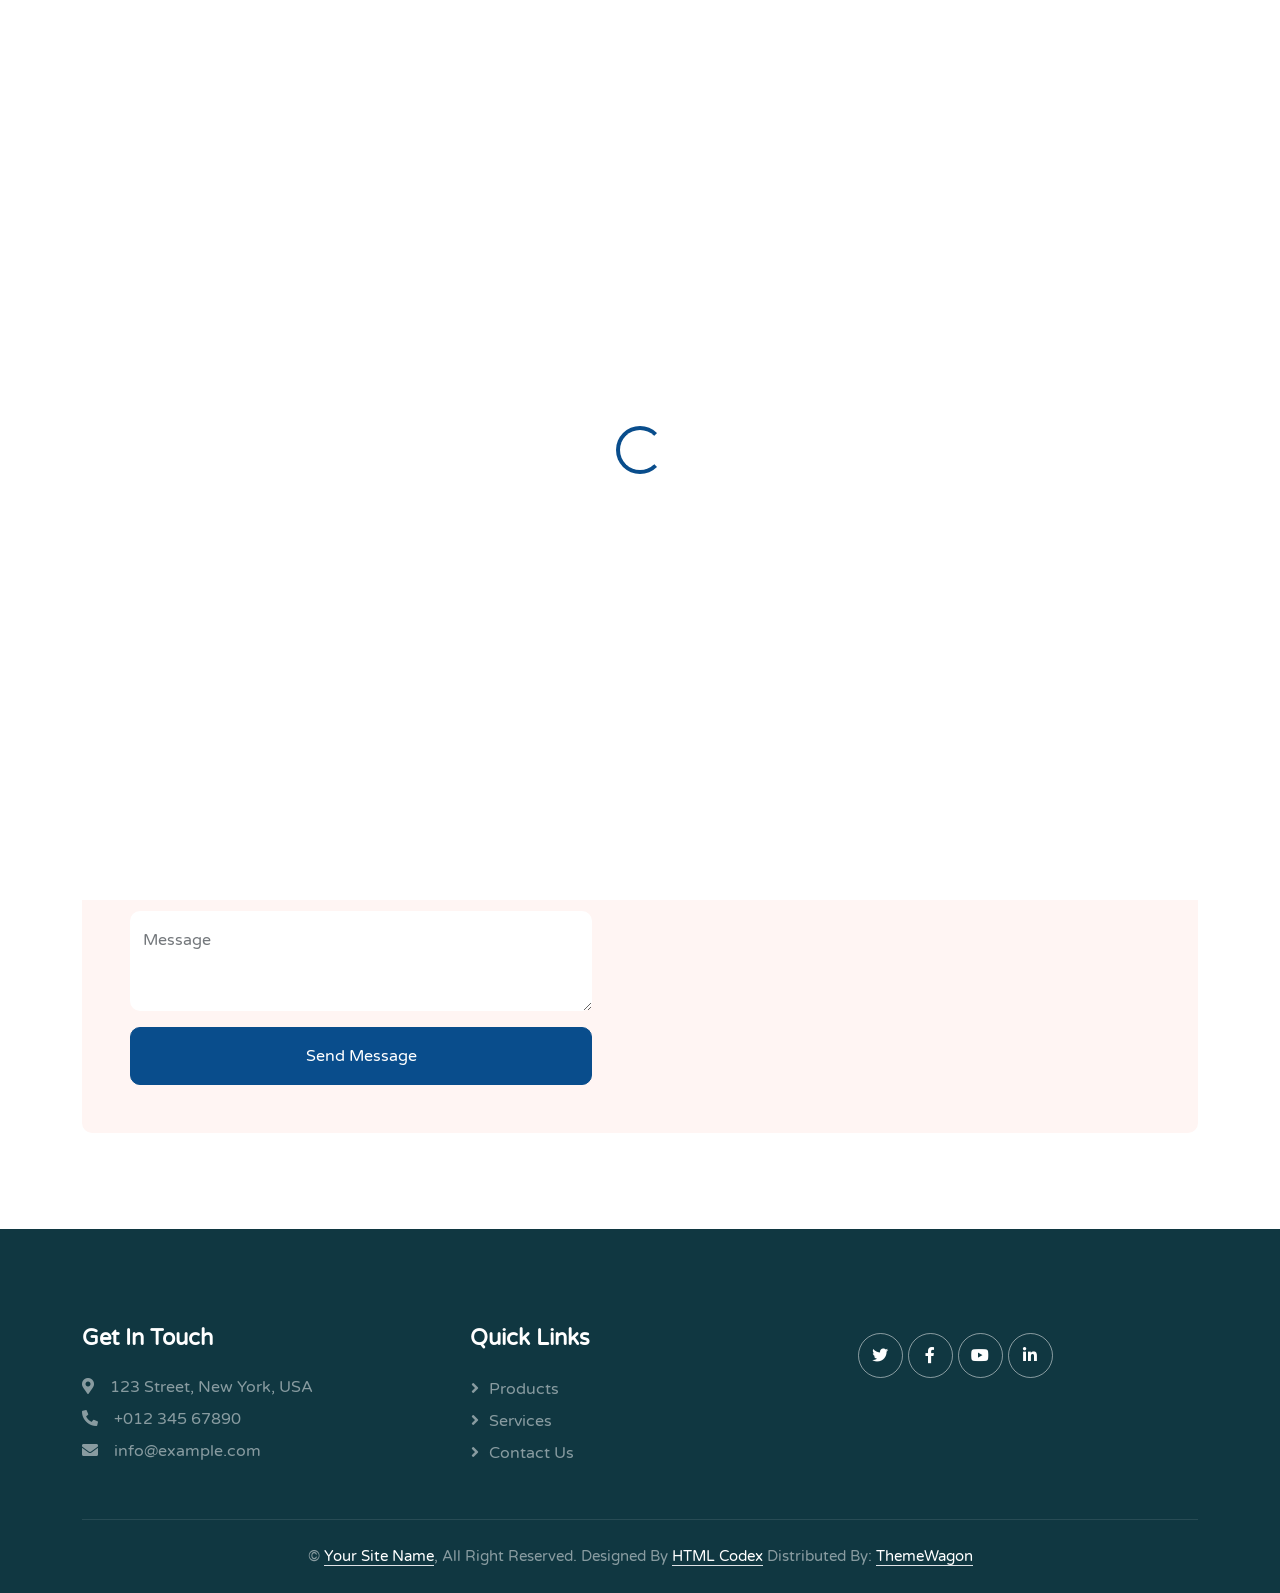
==== contact.html @ 02385065 "Add files via upload" ====
<!DOCTYPE html>
<html lang="en">

<head>
    <meta charset="utf-8">
    <title>JUNIUS - Preschool Website Template</title>
    <meta content="width=device-width, initial-scale=1.0" name="viewport">
    <meta content="" name="keywords">
    <meta content="" name="description">

    <!-- Favicon -->
    <link href="img/favicon.ico" rel="icon">

    <!-- Google Web Fonts -->
    <link rel="preconnect" href="https://fonts.googleapis.com">
    <link rel="preconnect" href="https://fonts.gstatic.com" crossorigin>
    <link href="https://fonts.googleapis.com/css2?family=Lato:ital,wght@0,100;0,300;0,400;0,700;0,900;1,100;1,300;1,400;1,700;1,900&family=Varela+Round&display=swap" rel="stylesheet">
    <!-- Icon Font Stylesheet -->
    <link href="https://cdnjs.cloudflare.com/ajax/libs/font-awesome/5.10.0/css/all.min.css" rel="stylesheet">
    <link href="https://cdn.jsdelivr.net/npm/bootstrap-icons@1.4.1/font/bootstrap-icons.css" rel="stylesheet">

    <!-- Libraries Stylesheet -->
    <link href="lib/animate/animate.min.css" rel="stylesheet">
    <link href="lib/owlcarousel/assets/owl.carousel.min.css" rel="stylesheet">

    <!-- Customized Bootstrap Stylesheet -->
    <link href="css/bootstrap.min.css" rel="stylesheet">

    <!-- Template Stylesheet -->
    <link href="css/style.css" rel="stylesheet">
</head>

<body>
    <div class="container-xxl bg-white p-0">
        <!-- Spinner Start -->
        <div id="spinner" class="show bg-white position-fixed translate-middle w-100 vh-100 top-50 start-50 d-flex align-items-center justify-content-center">
            <div class="spinner-border text-primary" style="width: 3rem; height: 3rem;" role="status">
                <span class="sr-only">Loading...</span>
            </div>
        </div>
        <!-- Spinner End -->


        <!-- Navbar Start -->
        <nav class="navbar navbar-expand-lg bg-white navbar-light sticky-top px-4 px-lg-5 py-lg-0">
            <a href="index.html" class="navbar-brand">
                <img src="img/logo-junius.svg" alt="JUNIUS" />
            </a>
            <button type="button" class="navbar-toggler" data-bs-toggle="collapse" data-bs-target="#navbarCollapse">
                <span class="navbar-toggler-icon"></span>
            </button>
            <div class="collapse navbar-collapse" id="navbarCollapse">
                <div class="navbar-nav mx-auto">
                    <a href="index.html" class="nav-item nav-link">Home</a>
                    <a href="classes.html" class="nav-item nav-link">Products</a>
                    <a href="classes.html" class="nav-item nav-link">Services</a>
                    <!-- <div class="nav-item dropdown">
                        <a href="#" class="nav-link dropdown-toggle" data-bs-toggle="dropdown">Pages</a>
                        <div class="dropdown-menu rounded-0 rounded-bottom border-0 shadow-sm m-0">
                            <a href="facility.html" class="dropdown-item">School Facilities</a>
                            <a href="team.html" class="dropdown-item">Popular Teachers</a>
                            <a href="call-to-action.html" class="dropdown-item">Become A Teachers</a>
                            <a href="appointment.html" class="dropdown-item">Make Appointment</a>
                            <a href="testimonial.html" class="dropdown-item">Testimonial</a>
                            <a href="404.html" class="dropdown-item">404 Error</a>
                        </div>
                    </div> -->
                    <a href="contact.html" class="nav-item nav-link active">Contact Us</a>
                </div>
                <a class="btn btn-primary whatsapp-link rounded-pill py-sm-2 px-sm-3" href="">
                    <img src="img/whatsapp.svg" alt="" />
                    Chat with us.
                </a>
            </div>
        </nav>
        <!-- Navbar End -->


        <!-- Page Header End -->
        <div class="container-xxl py-5 page-header position-relative mb-5 contact-banner">
            <div class="container py-5">
                <h1 class="display-2 text-white animated slideInDown">Contact Us</h1>
            </div>
        </div>
        <!-- Page Header End -->


        <!-- Contact Start -->
        <div class="container-xxl py-5">
            <div class="container">
                <div class="row g-4 mb-5">
                    <div class="col-md-6 col-lg-4 text-center wow fadeInUp" data-wow-delay="0.1s">
                        <div class="bg-light rounded-circle d-inline-flex align-items-center justify-content-center mb-4" style="width: 75px; height: 75px;">
                            <i class="fa fa-map-marker-alt fa-2x text-primary"></i>
                        </div>
                        <h6>123 Street, New York, USA</h6>
                    </div>
                    <div class="col-md-6 col-lg-4 text-center wow fadeInUp" data-wow-delay="0.3s">
                        <div class="bg-light rounded-circle d-inline-flex align-items-center justify-content-center mb-4" style="width: 75px; height: 75px;">
                            <i class="fa fa-envelope-open fa-2x text-primary"></i>
                        </div>
                        <h6>info@example.com</h6>
                    </div>
                    <div class="col-md-6 col-lg-4 text-center wow fadeInUp" data-wow-delay="0.5s">
                        <div class="bg-light rounded-circle d-inline-flex align-items-center justify-content-center mb-4" style="width: 75px; height: 75px;">
                            <i class="fa fa-phone-alt fa-2x text-primary"></i>
                        </div>
                        <h6>+012 345 6789</h6>
                    </div>
                </div>
                <div class="bg-light rounded">
                    <div class="row g-0">
                        <div class="col-lg-6 wow fadeIn" data-wow-delay="0.1s">
                            <div class="h-100 d-flex flex-column justify-content-center p-5">
                                <form>
                                    <div class="row g-3">
                                        <div class="col-sm-12">
                                            <div class="form-floating">
                                                <input type="text" class="form-control border-0" id="name" placeholder="Your Name">
                                                <label for="name">Your Name</label>
                                            </div>
                                        </div>
                                        <div class="col-sm-12">
                                            <div class="form-floating">
                                                <input type="email" class="form-control border-0" id="email" placeholder="Your Email">
                                                <label for="email">Your Email</label>
                                            </div>
                                        </div>
                                        <div class="col-12">
                                            <div class="form-floating">
                                                <input type="text" class="form-control border-0" id="subject" placeholder="Subject">
                                                <label for="subject">Your Phone Number</label>
                                            </div>
                                        </div>
                                        <div class="col-12">
                                            <div class="form-floating">
                                                <textarea class="form-control border-0" placeholder="Leave a message here" id="message" style="height: 100px"></textarea>
                                                <label for="message">Message</label>
                                            </div>
                                        </div>
                                        <div class="col-12">
                                            <button class="btn btn-primary w-100 py-3" type="submit">Send Message</button>
                                        </div>
                                    </div>
                                </form>
                            </div>
                        </div>
                        <div class="col-lg-6 wow fadeIn" data-wow-delay="0.5s" style="min-height: 400px;">
                            <div class="position-relative h-100">
                                <iframe class="position-relative rounded w-100 h-100"
                                src="https://www.google.com/maps/embed?pb=!1m18!1m12!1m3!1d3001156.4288297426!2d-78.01371936852176!3d42.72876761954724!2m3!1f0!2f0!3f0!3m2!1i1024!2i768!4f13.1!3m3!1m2!1s0x4ccc4bf0f123a5a9%3A0xddcfc6c1de189567!2sNew%20York%2C%20USA!5e0!3m2!1sen!2sbd!4v1603794290143!5m2!1sen!2sbd"
                                frameborder="0" style="min-height: 400px; border:0;" allowfullscreen="" aria-hidden="false"
                                tabindex="0"></iframe>
                            </div>
                        </div>
                    </div>
                </div>
            </div>
        </div>
        <!-- Contact End -->


        <!-- Footer Start -->
        <div class="container-fluid bg-dark text-white-50 footer pt-5 mt-5 wow fadeIn" data-wow-delay="0.1s">
            <div class="container py-5">
                <div class="row g-5">
                    <div class="col-lg-4 col-md-6">
                        <h3 class="text-white mb-4">Get In Touch</h3>
                        <p class="mb-2"><i class="fa fa-map-marker-alt me-3"></i>123 Street, New York, USA</p>
                        <p class="mb-2"><i class="fa fa-phone-alt me-3"></i>+012 345 67890</p>
                        <p class="mb-2"><i class="fa fa-envelope me-3"></i>info@example.com</p>
                    </div>
                    <div class="col-lg-4 col-md-6">
                        <h3 class="text-white mb-4">Quick Links</h3>
                        <a class="btn btn-link text-white-50" href="">Products</a>
                        <a class="btn btn-link text-white-50" href="">Services</a>
                        <a class="btn btn-link text-white-50" href="">Contact Us</a>
                    </div>
                    <div class="col-lg-4 col-md-6 di-flex justify-content-end">
                        <div class="d-flex pt-2">
                            <a class="btn btn-outline-light btn-social" href=""><i class="fab fa-twitter"></i></a>
                            <a class="btn btn-outline-light btn-social" href=""><i class="fab fa-facebook-f"></i></a>
                            <a class="btn btn-outline-light btn-social" href=""><i class="fab fa-youtube"></i></a>
                            <a class="btn btn-outline-light btn-social" href=""><i class="fab fa-linkedin-in"></i></a>
                        </div>
                    </div>
                </div>
            </div>
            <div class="container">
                <div class="copyright">
                    <div class="row justify-content-center">
                        <div class="col-md-12 text-center mb-3 mb-md-0">
                            &copy; <a class="border-bottom" href="#">Your Site Name</a>, All Right Reserved. 
							
							<!--/*** This template is free as long as you keep the footer author’s credit link/attribution link/backlink. If you'd like to use the template without the footer author’s credit link/attribution link/backlink, you can purchase the Credit Removal License from "https://htmlcodex.com/credit-removal". Thank you for your support. ***/-->
							Designed By <a class="border-bottom" href="https://htmlcodex.com">HTML Codex</a>
                            Distributed By: <a class="border-bottom" href="https://themewagon.com" target="_blank">ThemeWagon</a>
                        </div>
                    </div>
                </div>
            </div>
        </div>
        <!-- Footer End -->


        <!-- Back to Top -->
        <a href="#" class="btn btn-lg btn-primary btn-lg-square back-to-top"><i class="bi bi-arrow-up"></i></a>
    </div>

    <!-- JavaScript Libraries -->
    <script src="https://code.jquery.com/jquery-3.4.1.min.js"></script>
    <script src="https://cdn.jsdelivr.net/npm/bootstrap@5.0.0/dist/js/bootstrap.bundle.min.js"></script>
    <script src="lib/wow/wow.min.js"></script>
    <script src="lib/easing/easing.min.js"></script>
    <script src="lib/waypoints/waypoints.min.js"></script>
    <script src="lib/owlcarousel/owl.carousel.min.js"></script>

    <!-- Template Javascript -->
    <script src="js/main.js"></script>
</body>

</html>
---- css/style.css ----
/********** Template CSS **********/
:root {
    --primary: #094d8c;
    --light: #FFF5F3;
    --dark: #103741;
}
:focus {
    outline: none !important;
    box-shadow: none !important;
}
.back-to-top {
    position: fixed;
    display: none;
    right: 45px;
    bottom: 45px;
    z-index: 99;
}
img {
    max-width: 100%;
    height: auto;
}
.theme-color{
    color: var(--primary);
}
.height-100vh{
    height: 100vh;
}
.loader-cell{
    width: 100%;
    height: 8px;
    border-radius: 20px;
    background-color: #ddd;
    position: relative;
}
.loader-in{
    border-radius: 20px;
    background-color: var(--primary);
    width: 50%;
    height: 100%;
}
.coming-soon-section{
    background-image: url(../img/banner.png);
    background-size: contain;
    background-position: center;
    position: relative;
}
.coming-soon-section:after{
    position: absolute;
    content: "";
    width: 100%;
    height: 100%;
    top: 0;
    left: 0;
    background-color: rgba(255, 255, 255, .8);
}
.row-progerss{
    position: relative;
    z-index: 12;
}
h3{
    font-size: 1.40rem;
}
.carousel-banner .owl-prev:hover,
.carousel-banner .owl-next:hover
{
    color: #fff !important;
}
/*** Spinner ***/
.bg-red{
    background-color: #dc1f26;
}
.bg-purple{
    background-color: #415daa;
}
.text-red{
    color: #dc1f26;
}
.text-purple{
    color: #415daa;
}
#spinner {
    opacity: 0;
    visibility: hidden;
    transition: opacity .5s ease-out, visibility 0s linear .5s;
    z-index: 99999;
}

#spinner.show {
    transition: opacity .5s ease-out, visibility 0s linear 0s;
    visibility: visible;
    opacity: 1;
}
.navbar-brand{
    display: block;
    width: 130px;
}
.navbar-brand img{
    width: 100%;
    height: auto;
}
.whatsapp-link{
    display: flex;
    align-items: center;
    color: var(--dark);
    font-weight: 500;
}
.whatsapp-link img{
    width: 25px;
    margin-right: 10px;
}
.nav-item{
    position: relative;
}
.nav-item:after{
    position: absolute;
    bottom: 0;
    height: 0;
    width: 100%;
    left: 0;
    content: '';
    background-color: transparent;
    transition: .1s ease-out;
}
.nav-item:hover:after,
.nav-item.active:after{
    background-color: var(--primary);
    height: 4px;
}

/*** Button ***/
.btn {
    font-weight: 500;
    transition: .5s;
}

.btn.btn-primary {
    color: #FFFFFF;
}

.btn-square {
    width: 38px;
    height: 38px;
}

.btn-sm-square {
    width: 32px;
    height: 32px;
}

.btn-lg-square {
    width: 48px;
    height: 48px;
}

.btn-square,
.btn-sm-square,
.btn-lg-square {
    padding: 0;
    display: flex;
    align-items: center;
    justify-content: center;
    font-weight: normal;
    border-radius: 50px;
}


/*** Heading ***/
h1,
h2,
h3,
h4,
.h1,
.h2,
.h3,
.h4,
.display-1,
.display-2,
.display-3,
.display-4,
.display-5,
.display-6 {
    font-family: "Varela Round", sans-serif;
    font-weight: 700;
}

h5,
h6,
.h5,
.h6 {
    font-weight: 600;
}

.font-secondary {
    font-family: "Varela Round", sans-serif;
}


/*** Navbar ***/
.navbar .navbar-nav .nav-link {
    padding: 30px 15px;
    color: var(--dark);
    font-weight: 500;
    outline: none;
}

.navbar .navbar-nav .nav-link:hover,
.navbar .navbar-nav .nav-link.active {
    color: var(--primary);
}

.navbar.sticky-top {
    top: -100px;
    transition: .5s;
}

.navbar .dropdown-toggle::after {
    border: none;
    content: "\f107";
    font-family: "Font Awesome 5 Free";
    font-weight: 900;
    vertical-align: middle;
    margin-left: 5px;
    transition: .5s;
}

.navbar .dropdown-toggle[aria-expanded=true]::after {
    transform: rotate(-180deg);
}

@media (max-width: 991.98px) {
    .navbar .navbar-nav .nav-link  {
        margin-right: 0;
        padding: 10px 0;
    }

    .navbar .navbar-nav {
        margin-top: 15px;
        border-top: 1px solid #EEEEEE;
    }
}

@media (min-width: 992px) {
    .navbar .nav-item .dropdown-menu {
        display: block;
        top: calc(100% - 15px);
        margin-top: 0;
        opacity: 0;
        visibility: hidden;
        transition: .5s;
        
    }

    .navbar .nav-item:hover .dropdown-menu {
        top: 100%;
        visibility: visible;
        transition: .5s;
        opacity: 1;
    }
}


/*** Header ***/
.header-carousel::before,
.header-carousel::after,
.page-header::before,
.page-header::after {
    position: absolute;
    content: "";
    width: 100%;
    height: 10px;
    top: 0;
    left: 0;
    background: url(../img/bg-header-top.png) center center repeat-x;
    z-index: 1;
    display: none;
}

.header-carousel::after,
.page-header::after {
    height: 19px;
    top: auto;
    bottom: 0;
    background: url(../img/bg-header-bottom.png) center center repeat-x;
}

@media (max-width: 768px) {
    .header-carousel .owl-carousel-item {
        position: relative;
        min-height: 500px;
    }
    
    .header-carousel .owl-carousel-item img {
        position: absolute;
        width: 100%;
        height: 100%;
        object-fit: cover;
    }

    .header-carousel .owl-carousel-item p {
        font-size: 16px !important;
        font-weight: 400 !important;
    }

    .header-carousel .owl-carousel-item h1 {
        font-size: 30px;
        font-weight: 600;
    }
}

.header-carousel .owl-nav {
    position: absolute;
    bottom: 40px;
    left: 40px;
    display: flex;
    column-gap: 15px;
}

.header-carousel .owl-nav .owl-prev,
.header-carousel .owl-nav .owl-next {
    margin:0;
    width: 45px;
    height: 45px;
    padding-top: 4px;
    display: flex;
    align-items: center;
    justify-content: center;
    color: var(--dark);
    background: #fff;
    border: 1px solid #FFFFFF;
    border-radius: 45px;
    font-size: 22px;
    transition: .5s;
}
.header-carousel .owl-nav .owl-prev{
    padding-right: 4px;
}
.header-carousel .owl-nav .owl-next{
    padding-left: 4px;
}

.header-carousel .owl-nav .owl-prev:hover,
.header-carousel .owl-nav .owl-next:hover {
    background: var(--primary);
    border-color: var(--primary);
}

.page-header {
    background: linear-gradient(rgba(0, 0, 0, .2), rgba(0, 0, 0, .2)), url(../img/carousel-1.jpg) center center no-repeat;
    background-size: cover;
}

.breadcrumb-item + .breadcrumb-item::before {
    color: rgba(255, 255, 255, .5);
}


/*** Facility ***/
.facility-item .facility-icon {
    position: relative;
    margin: 0 auto;
    width: 100px;
    height: 100px;
    border-radius: 100px;
    display: flex;
    align-items: center;
    justify-content: center;
}

.facility-item .facility-icon::before {
    position: absolute;
    content: "";
    width: 100%;
    height: 100%;
    top: 0;
    left: 0;
    background: rgba(255, 255, 255, .9);
    transition: .5s;
    z-index: 1;
}

.facility-item .facility-icon span {
    position: absolute;
    content: "";
    width: 15px;
    height: 30px;
    top: 0;
    left: 0;
    border-radius: 50%;
}

.facility-item .facility-icon span:last-child {
    left: auto;
    right: 0;
}

.facility-item .facility-icon i {
    position: relative;
    z-index: 2;
}

.facility-item .facility-text {
    position: relative;
    min-height: 250px;
    padding: 30px;
    border-radius: 100%;
    display: flex;
    text-align: center;
    justify-content: center;
    flex-direction: column;
}

.facility-item .facility-text::before {
    position: absolute;
    content: "";
    width: 100%;
    height: 100%;
    top: 0;
    left: 0;
    background: rgba(255, 255, 255, .9);
    transition: .5s;
    z-index: 1;
}

.facility-item .facility-text * {
    position: relative;
    z-index: 2;
}

.facility-item:hover .facility-icon::before,
.facility-item:hover .facility-text::before {
    background: transparent;
}

.facility-item * {
    transition: .5s;
}

.facility-item:hover * {
    color: #FFFFFF !important;
}


/*** About ***/
.about-img img {
    transition: .5s;
}

.about-img img:hover {
    background: var(--primary) !important;
}


/*** Classes ***/
.classes-item {
    transition: .5s;
}

.classes-item:hover {
    margin-top: -10px;
}


/*** Team ***/
.team-item .team-text {
    position: absolute;
    width: 250px;
    height: 250px;
    bottom: 0;
    right: 0;
    display: flex;
    align-items: center;
    justify-content: center;
    flex-direction: column;
    background: #FFFFFF;
    border: 17px solid var(--light);
    border-radius: 250px;
    transition: .5s;
}

.team-item:hover .team-text {
    border-color: var(--primary);
}


/*** Testimonial ***/
.testimonial-carousel {
    padding-left: 1.5rem;
    padding-right: 1.5rem;
}

@media (min-width: 576px) {
    .testimonial-carousel {
        padding-left: 4rem;
        padding-right: 4rem;
    }
}

.testimonial-carousel .testimonial-item .border {
    border: 1px dashed rgba(0, 185, 142, .3) !important;
}

.testimonial-carousel .owl-nav {
    position: absolute;
    width: 100%;
    height: 45px;
    top: 50%;
    left: 0;
    transform: translateY(-50%);
    display: flex;
    justify-content: space-between;
    z-index: 1;
}

.testimonial-carousel .owl-nav .owl-prev,
.testimonial-carousel .owl-nav .owl-next {
    position: relative;
    width: 45px;
    height: 45px;
    display: flex;
    align-items: center;
    justify-content: center;
    color: #FFFFFF;
    background: var(--primary);
    border-radius: 45px;
    font-size: 20px;
    transition: .5s;
}

.testimonial-carousel .owl-nav .owl-prev:hover,
.testimonial-carousel .owl-nav .owl-next:hover {
    background: var(--dark);
}


/*** Footer ***/
.footer .btn.btn-social {
    margin-right: 5px;
    width: 45px;
    height: 45px;
    display: flex;
    align-items: center;
    justify-content: center;
    color: #FFFFFF;
    border: 1px solid rgba(255,255,255,0.5);
    border-radius: 45px;
    transition: .3s;
}

.footer .btn.btn-social:hover {
    border-color: var(--primary);
    background: var(--primary);
}

.footer .btn.btn-link {
    display: block;
    margin-bottom: 5px;
    padding: 0;
    text-align: left;
    font-size: 16px;
    font-weight: normal;
    text-transform: capitalize;
    transition: .3s;
}

.footer .btn.btn-link::before {
    position: relative;
    content: "\f105";
    font-family: "Font Awesome 5 Free";
    font-weight: 900;
    margin-right: 10px;
}

.footer .btn.btn-link:hover {
    color: var(--primary) !important;
    letter-spacing: 1px;
    box-shadow: none;
}

.footer .form-control {
    border-color: rgba(255,255,255,0.5);
}

.footer .copyright {
    padding: 25px 0;
    font-size: 15px;
    border-top: 1px solid rgba(256, 256, 256, .1);
}

.footer .copyright a {
    color: #FFFFFF;
}

.footer .footer-menu a {
    margin-right: 15px;
    padding-right: 15px;
    border-right: 1px solid rgba(255, 255, 255, .1);
}

.footer .copyright a:hover,
.footer .footer-menu a:hover {
    color: var(--primary) !important;
}

.footer .footer-menu a:last-child {
    margin-right: 0;
    padding-right: 0;
    border-right: none;
}
.contact-banner{
    background-color: #415daa;
}
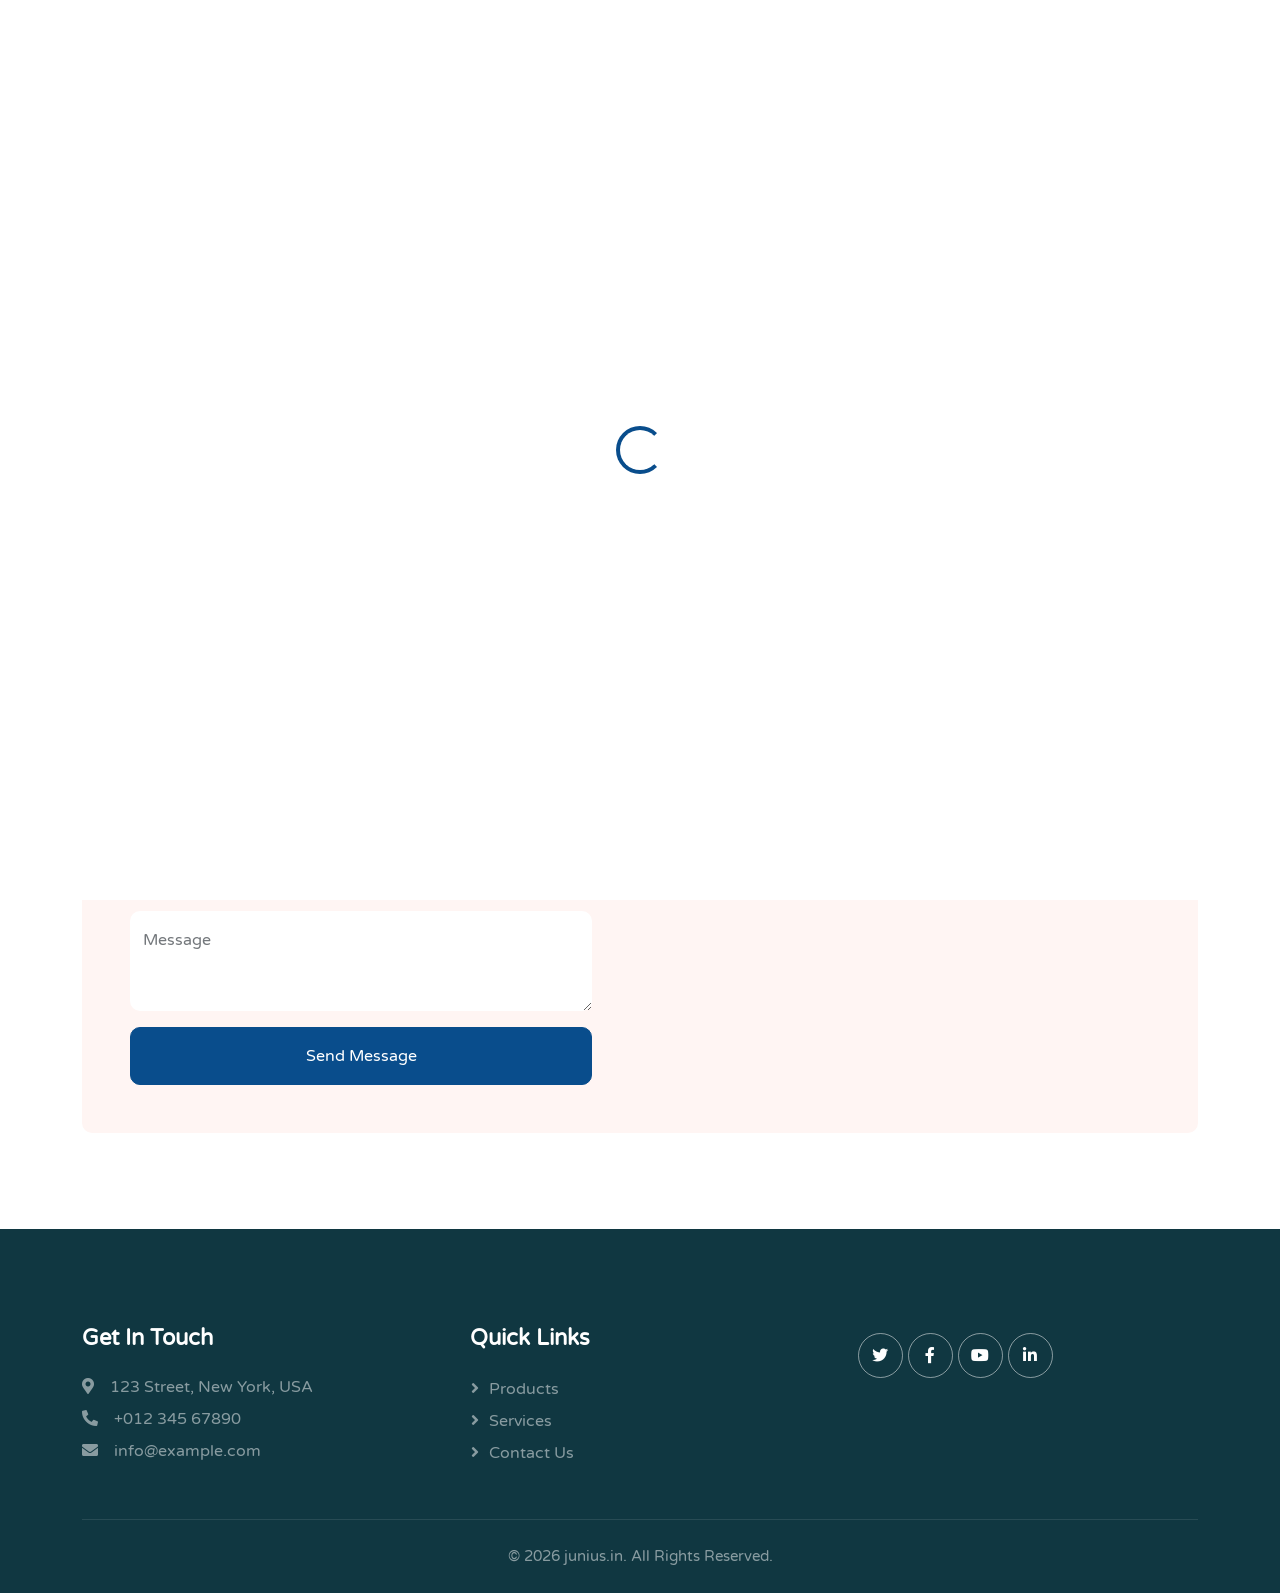
==== commit 62099ea6: "Add files via upload" ====
--- a/contact.html
+++ b/contact.html
@@ -190,11 +190,7 @@
                 <div class="copyright">
                     <div class="row justify-content-center">
                         <div class="col-md-12 text-center mb-3 mb-md-0">
-                            &copy; <a class="border-bottom" href="#">Your Site Name</a>, All Right Reserved. 
-							
-							<!--/*** This template is free as long as you keep the footer author’s credit link/attribution link/backlink. If you'd like to use the template without the footer author’s credit link/attribution link/backlink, you can purchase the Credit Removal License from "https://htmlcodex.com/credit-removal". Thank you for your support. ***/-->
-							Designed By <a class="border-bottom" href="https://htmlcodex.com">HTML Codex</a>
-                            Distributed By: <a class="border-bottom" href="https://themewagon.com" target="_blank">ThemeWagon</a>
+                            &copy; 2026 junius.in. All Rights Reserved.    
                         </div>
                     </div>
                 </div>
--- a/css/style.css
+++ b/css/style.css
@@ -64,6 +64,13 @@
 .carousel-banner .owl-next:hover
 {
     color: #fff !important;
+}
+.btn-whatsapp{
+    background-color: #25D366;
+    color: #fff !important;
+}
+.btn-whatsapp:hover, .btn-whatsapp:focus{
+    background-color: #3aef7c;
 }
 /*** Spinner ***/
 .bg-red{
@@ -568,12 +575,15 @@
     font-family: "Font Awesome 5 Free";
     font-weight: 900;
     margin-right: 10px;
+    transition: .3s;
 }
 
 .footer .btn.btn-link:hover {
-    color: var(--primary) !important;
-    letter-spacing: 1px;
+    color: #fff !important;
     box-shadow: none;
+}
+.footer .btn.btn-link:hover:before {
+    margin-right: 15px;
 }
 
 .footer .form-control {
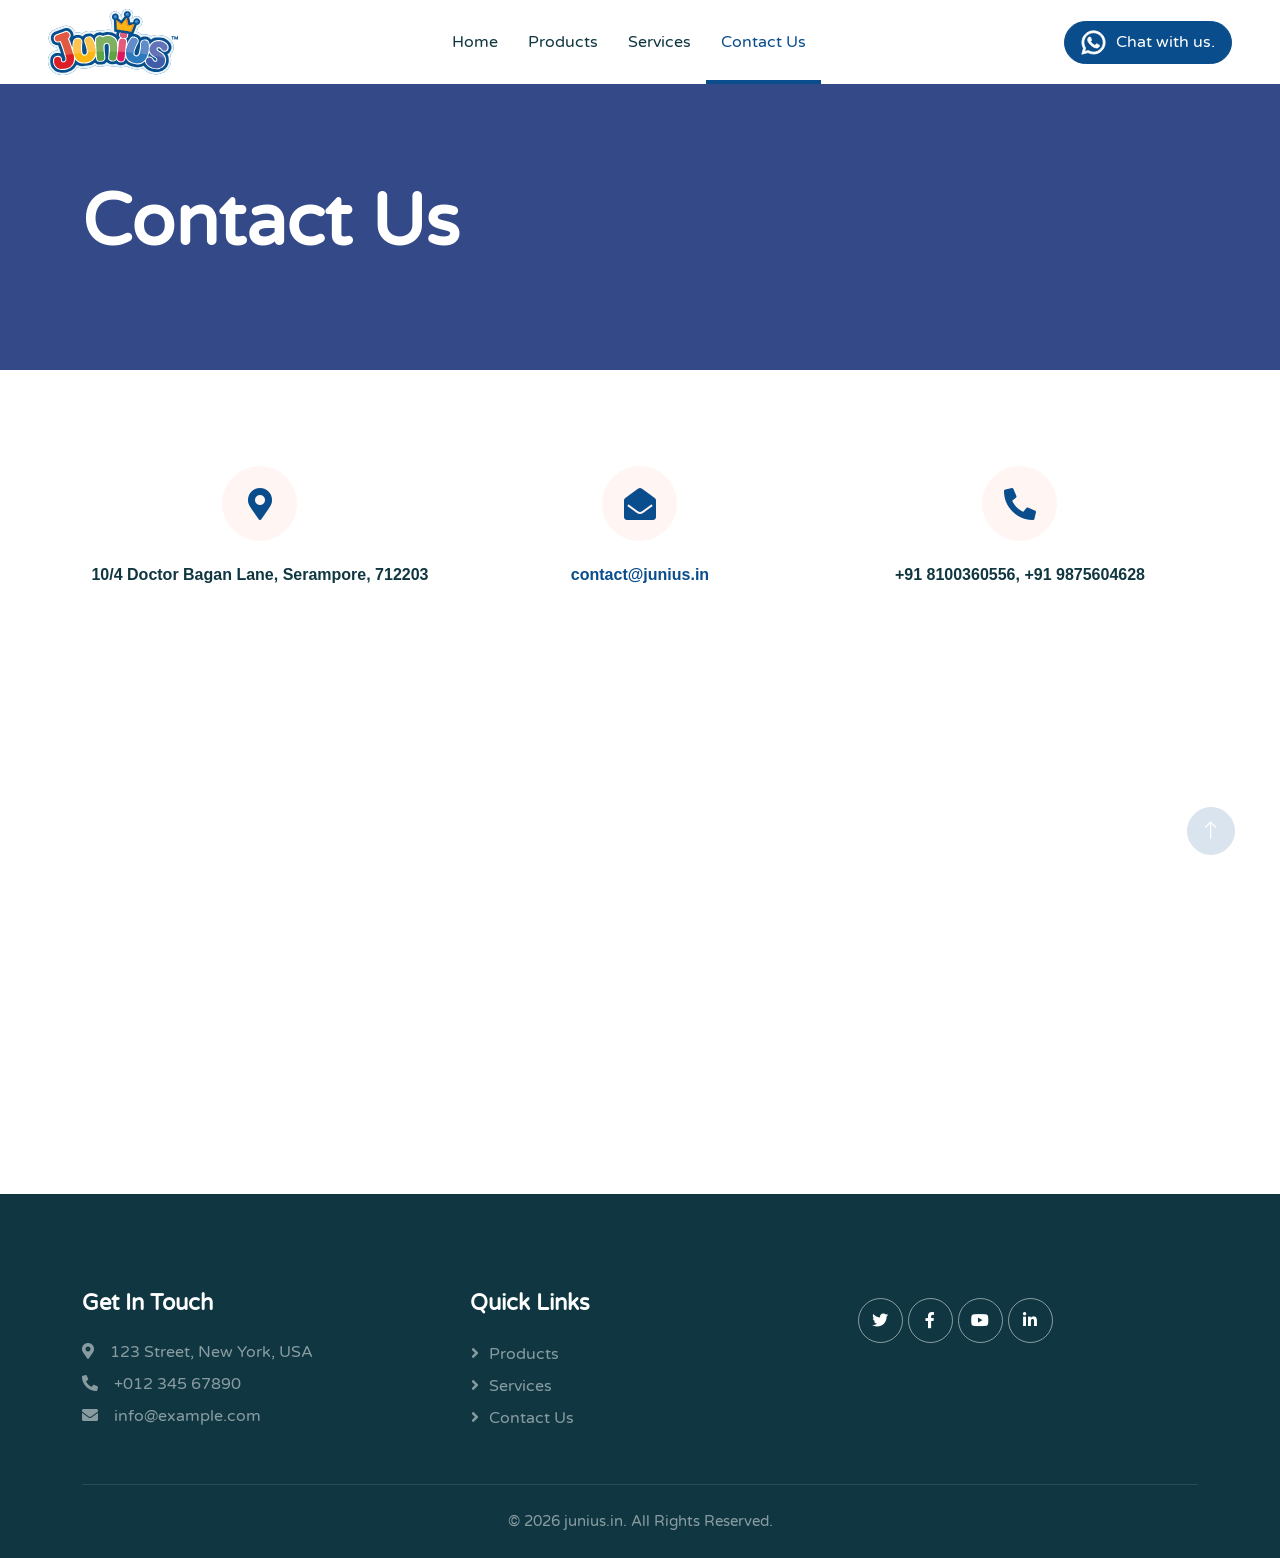
==== commit c104c311: "Add files via upload" ====
--- a/contact.html
+++ b/contact.html
@@ -10,6 +10,8 @@
 
     <!-- Favicon -->
     <link href="img/favicon.ico" rel="icon">
+    <link href="img/favicon-16x16.png" rel="icon">
+    <link href="img/favicon-32x32.png" rel="icon">
 
     <!-- Google Web Fonts -->
     <link rel="preconnect" href="https://fonts.googleapis.com">
@@ -52,8 +54,8 @@
             <div class="collapse navbar-collapse" id="navbarCollapse">
                 <div class="navbar-nav mx-auto">
                     <a href="index.html" class="nav-item nav-link">Home</a>
-                    <a href="classes.html" class="nav-item nav-link">Products</a>
-                    <a href="classes.html" class="nav-item nav-link">Services</a>
+                    <a href="products.html" class="nav-item nav-link">Products</a>
+                    <a href="services.html" class="nav-item nav-link">Services</a>
                     <!-- <div class="nav-item dropdown">
                         <a href="#" class="nav-link dropdown-toggle" data-bs-toggle="dropdown">Pages</a>
                         <div class="dropdown-menu rounded-0 rounded-bottom border-0 shadow-sm m-0">
@@ -93,22 +95,27 @@
                         <div class="bg-light rounded-circle d-inline-flex align-items-center justify-content-center mb-4" style="width: 75px; height: 75px;">
                             <i class="fa fa-map-marker-alt fa-2x text-primary"></i>
                         </div>
-                        <h6>123 Street, New York, USA</h6>
+                        <h6>10/4 Doctor Bagan Lane, Serampore, 712203</h6>
                     </div>
                     <div class="col-md-6 col-lg-4 text-center wow fadeInUp" data-wow-delay="0.3s">
                         <div class="bg-light rounded-circle d-inline-flex align-items-center justify-content-center mb-4" style="width: 75px; height: 75px;">
                             <i class="fa fa-envelope-open fa-2x text-primary"></i>
                         </div>
-                        <h6>info@example.com</h6>
+                        <h6><a href="mailto:contact@junius.in">contact@junius.in</a></h6>
                     </div>
                     <div class="col-md-6 col-lg-4 text-center wow fadeInUp" data-wow-delay="0.5s">
                         <div class="bg-light rounded-circle d-inline-flex align-items-center justify-content-center mb-4" style="width: 75px; height: 75px;">
                             <i class="fa fa-phone-alt fa-2x text-primary"></i>
                         </div>
-                        <h6>+012 345 6789</h6>
-                    </div>
-                </div>
-                <div class="bg-light rounded">
+                        <h6>+91 8100360556, +91 9875604628</h6>
+                    </div>
+                </div>
+                <div class="wow fadeIn" data-wow-delay="0.5s" style="min-height: 400px;">
+                    <div class="position-relative h-100">
+                        <iframe src="https://www.google.com/maps/embed?pb=!1m17!1m12!1m3!1d196.19695761620423!2d88.33547711551266!3d22.7545054457819!2m3!1f0!2f0!3f0!3m2!1i1024!2i768!4f13.1!3m2!1m1!2zMjLCsDQ1JzE2LjYiTiA4OMKwMjAnMDcuNCJF!5e1!3m2!1sen!2sin!4v1783645132123!5m2!1sen!2sin" width="600" height="450" style="border:0;" allowfullscreen="" loading="lazy" referrerpolicy="strict-origin-when-cross-origin"></iframe>
+                    </div>
+                </div>
+                <!-- <div class="bg-light rounded">
                     <div class="row g-0">
                         <div class="col-lg-6 wow fadeIn" data-wow-delay="0.1s">
                             <div class="h-100 d-flex flex-column justify-content-center p-5">
@@ -154,7 +161,7 @@
                             </div>
                         </div>
                     </div>
-                </div>
+                </div> -->
             </div>
         </div>
         <!-- Contact End -->
--- a/css/style.css
+++ b/css/style.css
@@ -409,7 +409,7 @@
     position: relative;
     min-height: 250px;
     padding: 30px;
-    border-radius: 100%;
+    /* border-radius: 100%; */
     display: flex;
     text-align: center;
     justify-content: center;
@@ -618,4 +618,30 @@
 }
 .contact-banner{
     background-color: #415daa;
+}
+.item-cell{
+    border: 1px solid #ddd;
+    padding: 20px;
+    border-radius: 10px;
+}
+.text-center{
+    text-align: center;
+}
+.font-16{
+    font-size: 16px;
+}
+.font-14{
+    font-size: 14px;
+}
+.rounded-100{
+    border-radius: 100px;
+}
+.btn-strock{
+    border: 1px solid var(--primary);
+    color: var(--primary);
+}
+.btn-strock:hover, 
+.btn-strock.active{
+    background-color: var(--primary);
+    color: #fff;
 }
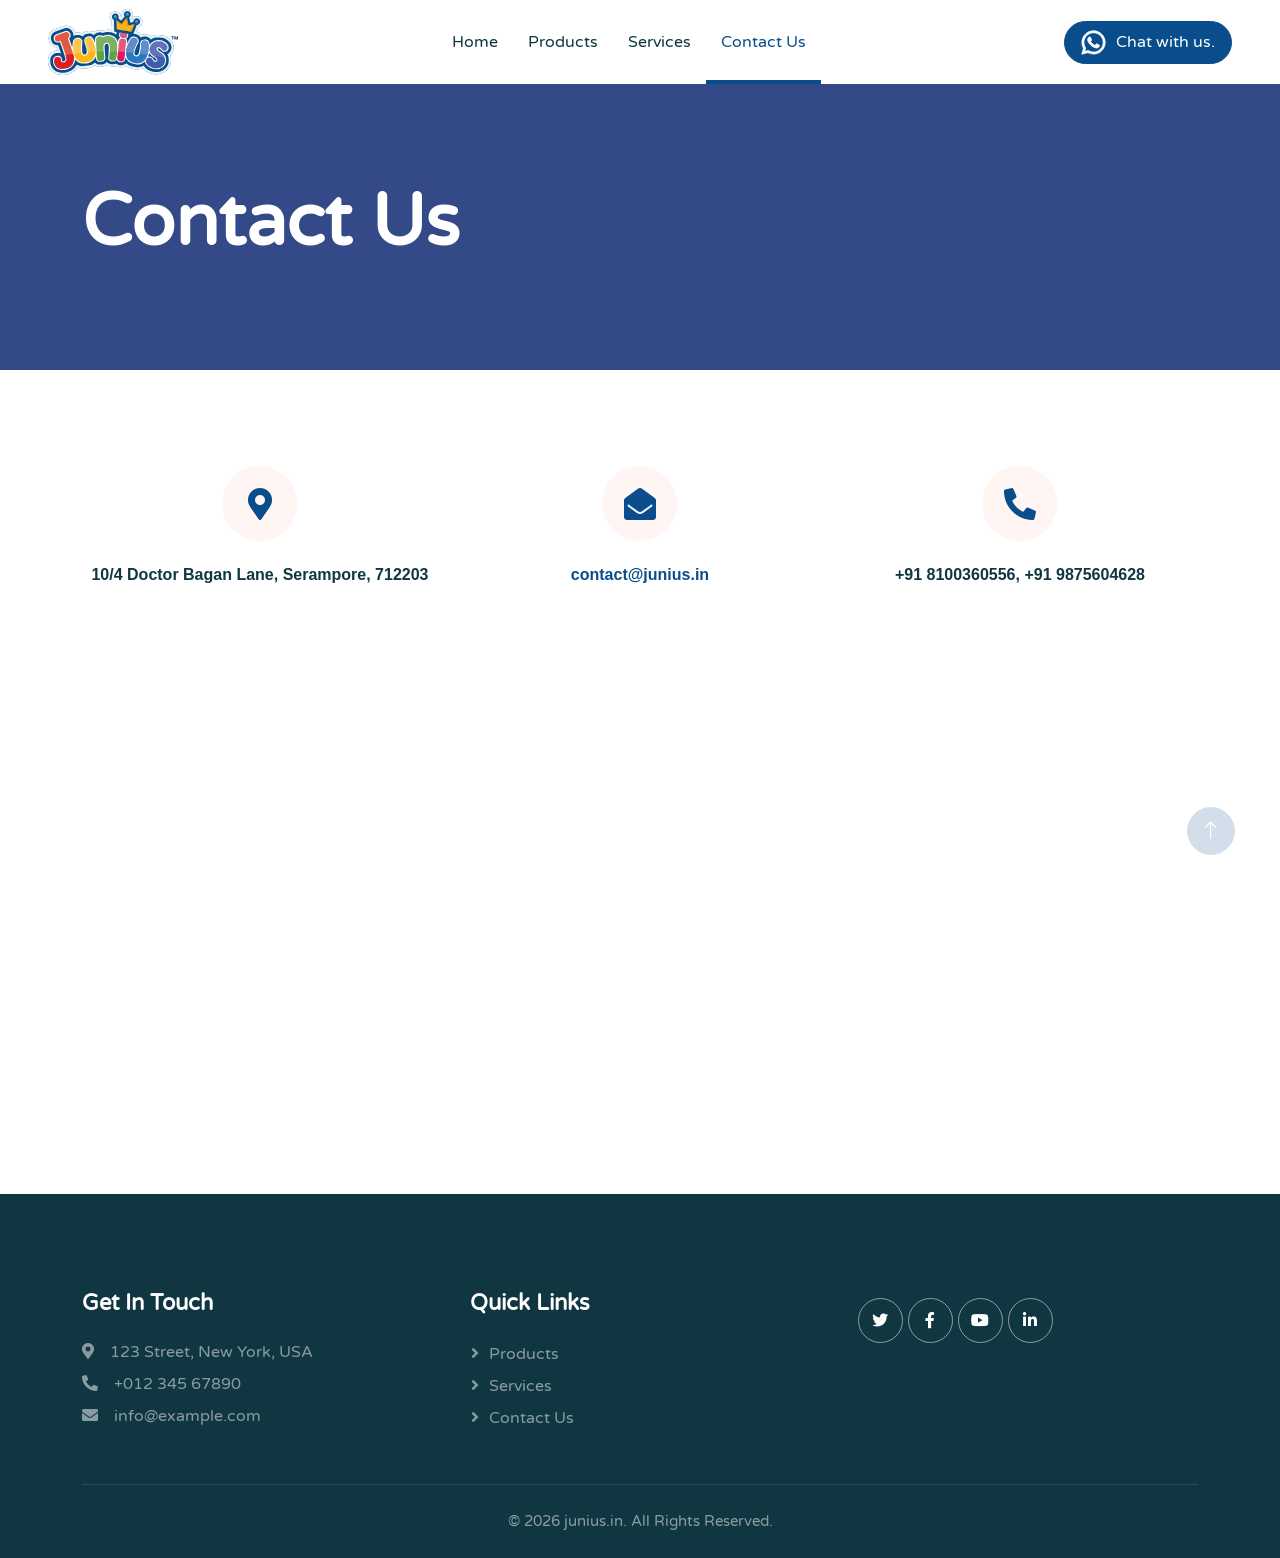
==== commit 230a8a56: "Add files via upload" ====
--- a/contact.html
+++ b/contact.html
@@ -112,7 +112,7 @@
                 </div>
                 <div class="wow fadeIn" data-wow-delay="0.5s" style="min-height: 400px;">
                     <div class="position-relative h-100">
-                        <iframe src="https://www.google.com/maps/embed?pb=!1m17!1m12!1m3!1d196.19695761620423!2d88.33547711551266!3d22.7545054457819!2m3!1f0!2f0!3f0!3m2!1i1024!2i768!4f13.1!3m2!1m1!2zMjLCsDQ1JzE2LjYiTiA4OMKwMjAnMDcuNCJF!5e1!3m2!1sen!2sin!4v1783645132123!5m2!1sen!2sin" width="600" height="450" style="border:0;" allowfullscreen="" loading="lazy" referrerpolicy="strict-origin-when-cross-origin"></iframe>
+                        <iframe class="rounded" src="https://www.google.com/maps/embed?pb=!1m17!1m12!1m3!1d196.19695761620423!2d88.33547711551266!3d22.7545054457819!2m3!1f0!2f0!3f0!3m2!1i1024!2i768!4f13.1!3m2!1m1!2zMjLCsDQ1JzE2LjYiTiA4OMKwMjAnMDcuNCJF!5e1!3m2!1sen!2sin!4v1783645132123!5m2!1sen!2sin" width="100%" height="450" style="border:0;" allowfullscreen="" loading="lazy" referrerpolicy="strict-origin-when-cross-origin"></iframe>
                     </div>
                 </div>
                 <!-- <div class="bg-light rounded">
